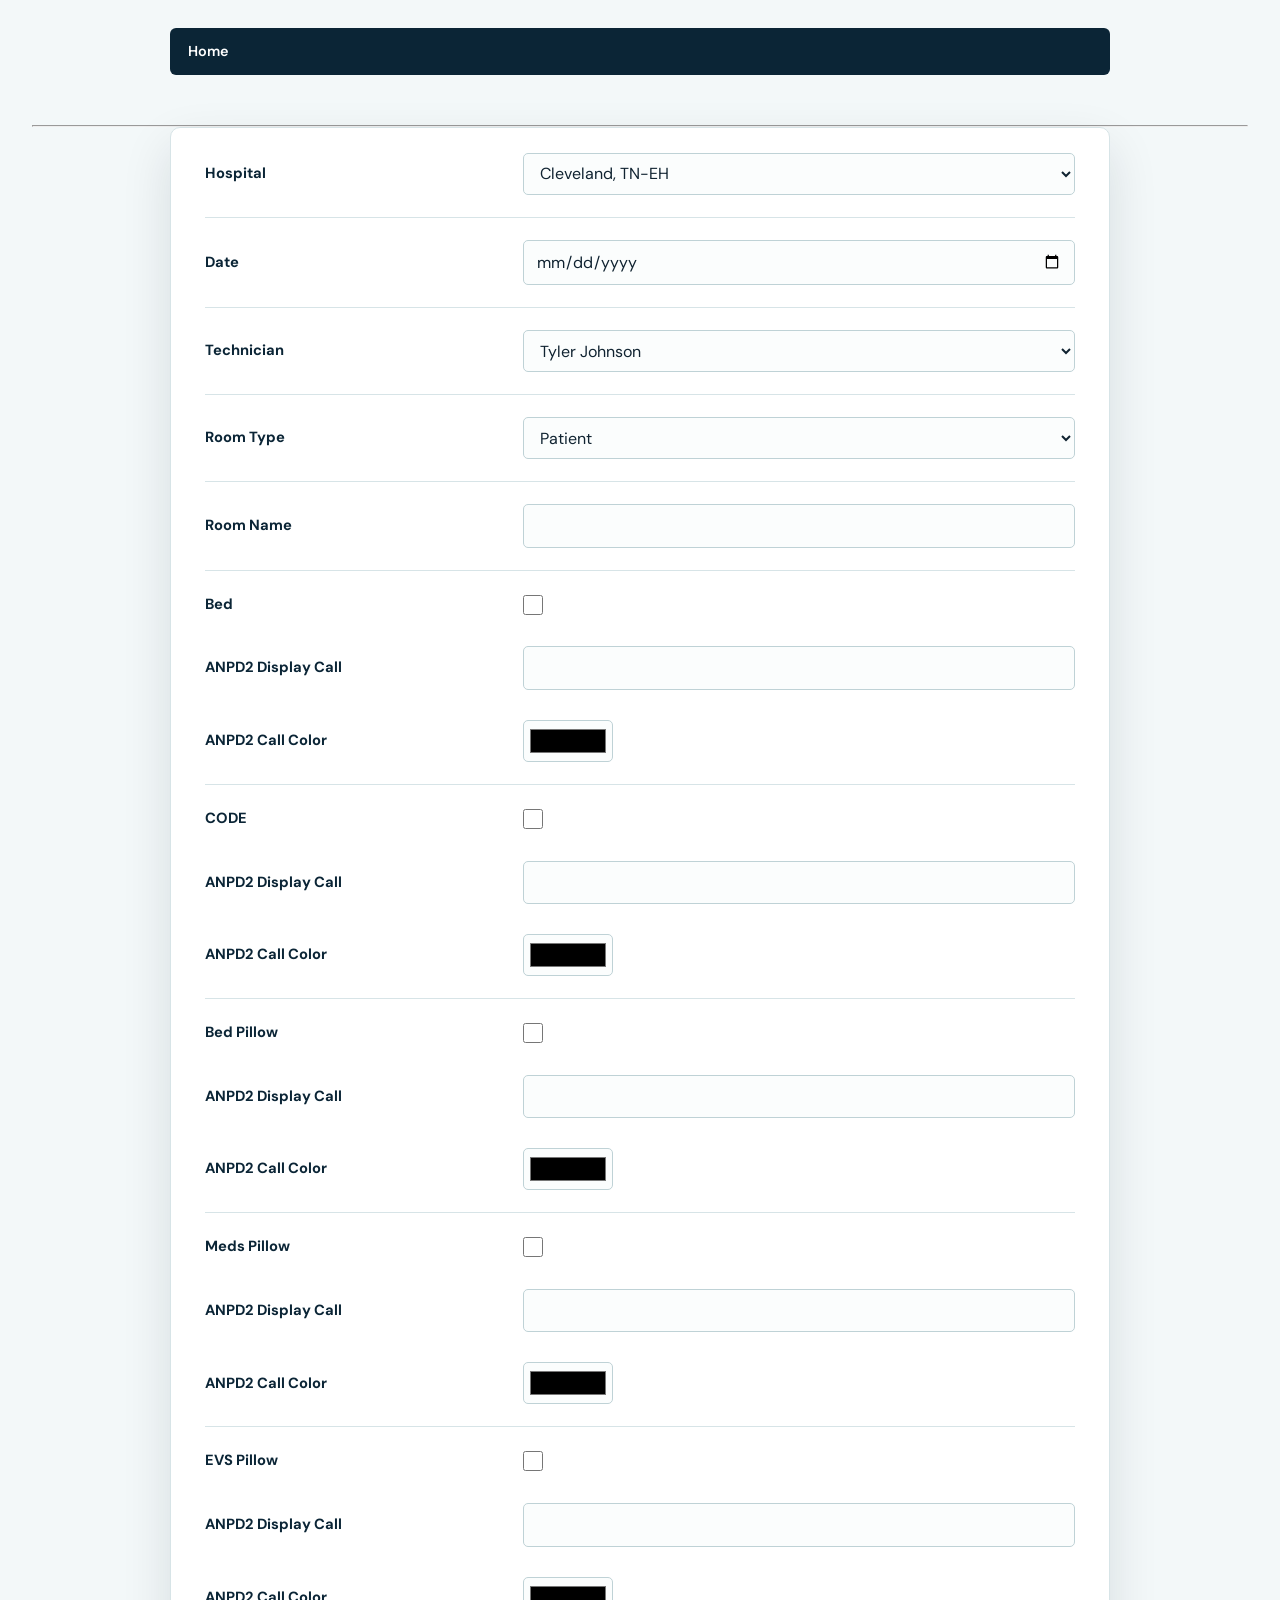
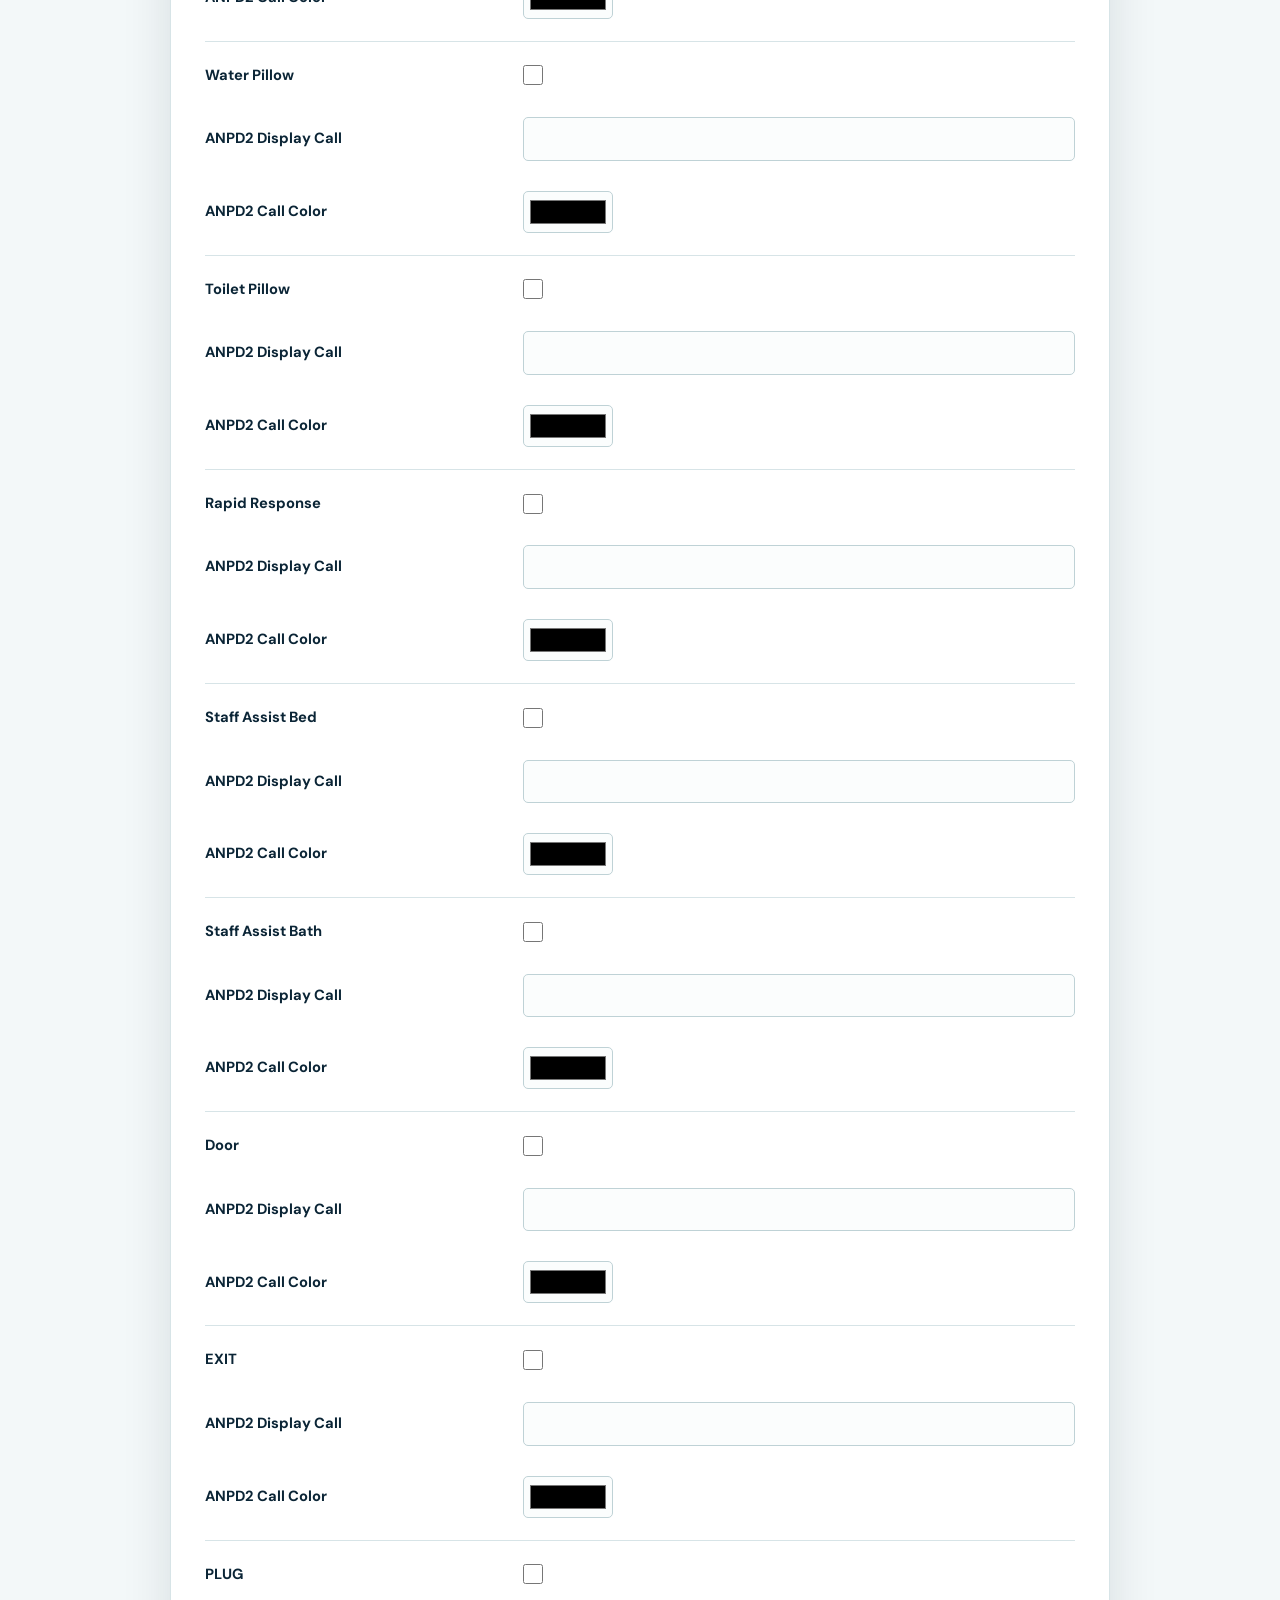
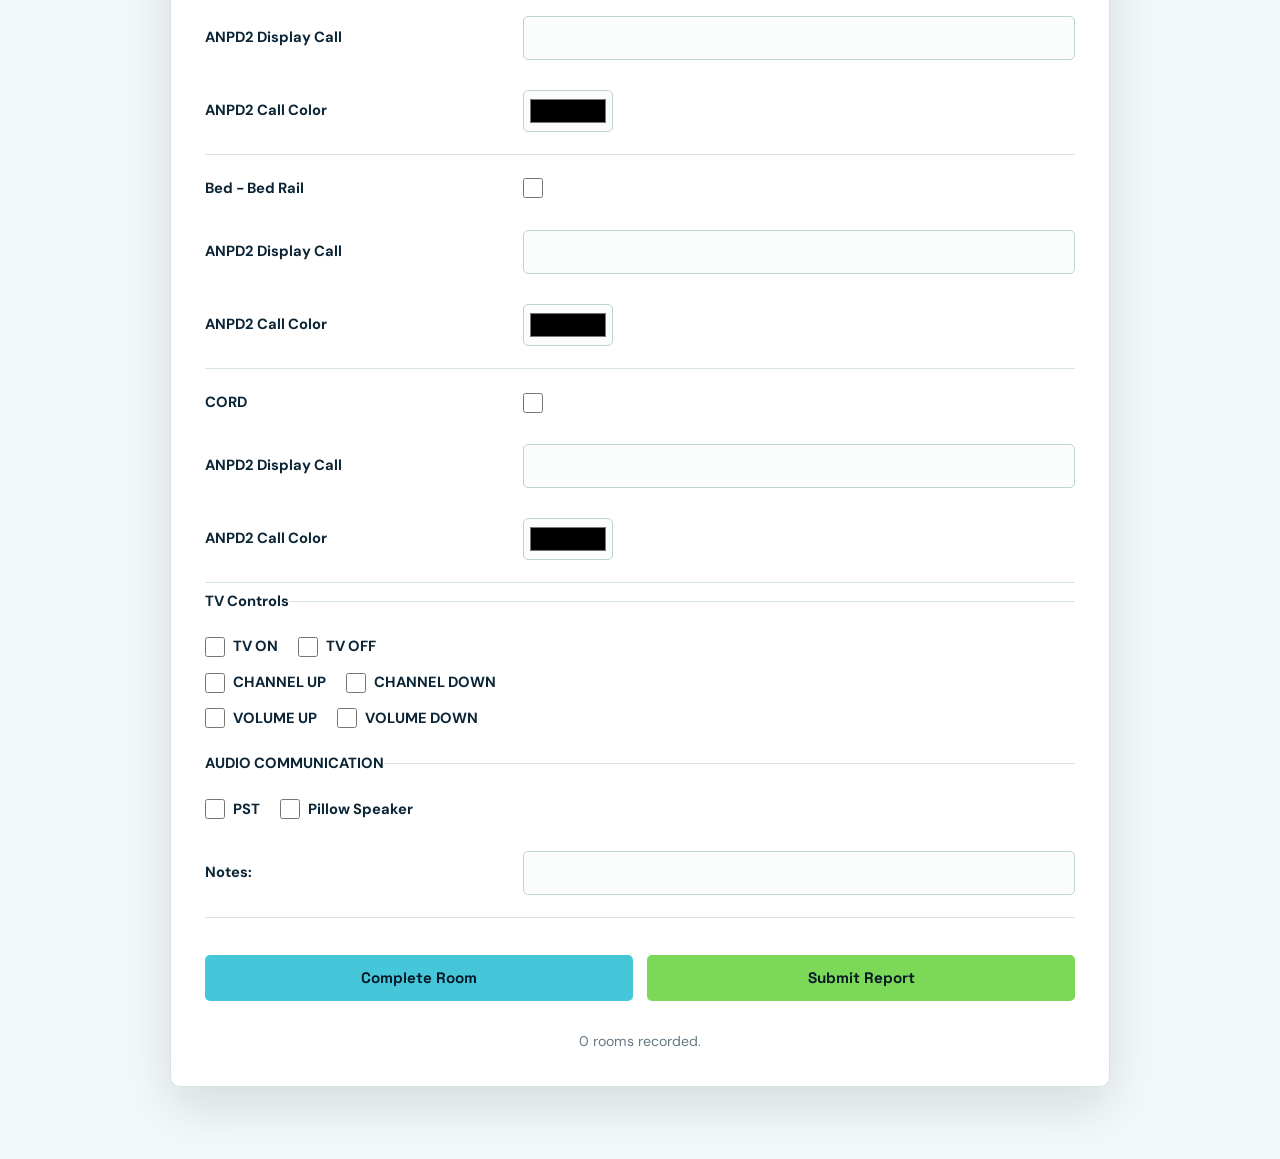
==== austcotest.html @ 9d876e5e "Build commissioning report workflow" ====
<!DOCTYPE html>
<html lang="en">
<head>
    <meta charset="UTF-8">
    <meta http-equiv="X-UA-Compatible" content="IE=edge">
    <meta name="viewport" content="width=device-width, initial-scale=1.0">
    <link rel="icon" type="image/svg+xml" href="favicon.svg">
    <link rel="stylesheet" href="style.css">
    <title>Austo Testing</title>
</head>
<body class="commissioning-page">
    <a href="index.html">Home</a>
    <br>
    <hr>
 <!--Forms-->
 <form action="process.php" method="POST">
    <div>
        <label>Hospital</label>
        <select name="hospital">
            <option value="Cleveland, TN-EH">Cleveland, TN-EH</option>
            <option value="Avondale, AZ-EH">Avondale, AZ-EH</option>
            <option value="Owasso, OK-EH">Owasso, OK-EH</option>
            <option value="Lakewood, NJ-Specialty">Lakewood, NJ-Specialty</option>
        </select>
    </div>
    <br>
    <hr>
    <div>
        <label>Date</label>
        <input type="date" name="date">
    </div>
    <br>
    <hr>
    <div>
        <label>Technician</label>
        <select name="technician">
            <option value="Tyler Johnson">Tyler Johnson</option>
            <option value="Conner Johnson">Conner Johnson</option>
            <option value="Tony Rivera">Tony Rivera</option>
            <option value="Morgan Hagan">Morgan Hagan</option>
            <option value="John Lara">John Lara</option>
            <option value="Guest">Guest</option>
        </select>
    </div>
    <br>
    <hr>
    <div>
        <label>Room Type</label>
        <select name="gender">
            <option value="Patient">Patient</option>
            <option value="Speech">Speech</option>
            <option value="Day Room">Day Room</option>
            <option value="Treatment">Treatment</option>
            <option value="Exam">Exam</option>
            <option value="Gym">Gym</option>
            <option value="Other">Other</option>
        </select>
    </div>
    <br>
    <hr>
    <div>
        <label>Room Name</label>
        <input type="text" name="roomName">
    </div>
    <br>
    <hr>
    <div>
        <label>Bed</label>
        <input type="checkbox" name="bed">
    </div>
    <br>
    <div>
        <label>ANPD2 Display Call</label>
        <input type="text" name="anpd2Call">
    </div>
    <br>
    <div>
        <label>ANPD2 Call Color</label>
        <input type="color" name="color">
    </div>
    <br>
    <hr>
    <div>
        <label>CODE</label>
        <input type="checkbox" name="code">
    </div>
    <br>
    <div>
        <label>ANPD2 Display Call</label>
        <input type="text" name="anpd2Call">
    </div>
    <br>
    <div>
        <label>ANPD2 Call Color</label>
        <input type="color" name="color">
    </div>
    <br>
    <hr>
    <div>
        <label>Bed Pillow</label>
        <input type="checkbox" name="bed">
    </div>
    <br>
    <div>
        <label>ANPD2 Display Call</label>
        <input type="text" name="anpd2Call">
    </div>
    <br>
    <div>
        <label>ANPD2 Call Color</label>
        <input type="color" name="color">
    </div>
    <br>
    <hr>
    <div>
        <label>Meds Pillow</label>
        <input type="checkbox" name="bed">
    </div>
    <br>
    <div>
        <label>ANPD2 Display Call</label>
        <input type="text" name="anpd2Call">
    </div>
    <br>
    <div>
        <label>ANPD2 Call Color</label>
        <input type="color" name="color">
    </div>
    <br>
    <hr>
    <div>
        <label>EVS Pillow</label>
        <input type="checkbox" name="bed">
    </div>
    <br>
    <div>
        <label>ANPD2 Display Call</label>
        <input type="text" name="anpd2Call">
    </div>
    <br>
    <div>
        <label>ANPD2 Call Color</label>
        <input type="color" name="color">
    </div>
    <br>
    <hr>
    <div>
        <label>Water Pillow</label>
        <input type="checkbox" name="bed">
    </div>
    <br>
    <div>
        <label>ANPD2 Display Call</label>
        <input type="text" name="anpd2Call">
    </div>
    <br>
    <div>
        <label>ANPD2 Call Color</label>
        <input type="color" name="color">
    </div>
    <br>
    <hr>
    <div>
        <label>Toilet Pillow</label>
        <input type="checkbox" name="bed">
    </div>
    <br>
    <div>
        <label>ANPD2 Display Call</label>
        <input type="text" name="anpd2Call">
    </div>
    <br>
    <div>
        <label>ANPD2 Call Color</label>
        <input type="color" name="color">
    </div>
    <br>
    <hr>
    <div>
        <label>Rapid Response</label>
        <input type="checkbox" name="bed">
    </div>
    <br>
    <div>
        <label>ANPD2 Display Call</label>
        <input type="text" name="anpd2Call">
    </div>
    <br>
    <div>
        <label>ANPD2 Call Color</label>
        <input type="color" name="color">
    </div>
    <br>
    <hr>
    <div>
        <label>Staff Assist Bed</label>
        <input type="checkbox" name="bed">
    </div>
    <br>
    <div>
        <label>ANPD2 Display Call</label>
        <input type="text" name="anpd2Call">
    </div>
    <br>
    <div>
        <label>ANPD2 Call Color</label>
        <input type="color" name="color">
    </div>
    <br>
    <hr>
    <div>
        <label>Staff Assist Bath</label>
        <input type="checkbox" name="bed">
    </div>
    <br>
    <div>
        <label>ANPD2 Display Call</label>
        <input type="text" name="anpd2Call">
    </div>
    <br>
    <div>
        <label>ANPD2 Call Color</label>
        <input type="color" name="color">
    </div>
    <br>
    <hr>
    <div>
        <label>Door</label>
        <input type="checkbox" name="bed">
    </div>
    <br>
    <div>
        <label>ANPD2 Display Call</label>
        <input type="text" name="anpd2Call">
    </div>
    <br>
    <div>
        <label>ANPD2 Call Color</label>
        <input type="color" name="color">
    </div>
    <br>
    <hr>
    <div>
        <label>EXIT</label>
        <input type="checkbox" name="bed">
    </div>
    <br>
    <div>
        <label>ANPD2 Display Call</label>
        <input type="text" name="anpd2Call">
    </div>
    <br>
    <div>
        <label>ANPD2 Call Color</label>
        <input type="color" name="color">
    </div>
    <br>
    <hr>
    <div>
        <label>PLUG</label>
        <input type="checkbox" name="bed">
    </div>
    <br>
    <div>
        <label>ANPD2 Display Call</label>
        <input type="text" name="anpd2Call">
    </div>
    <br>
    <div>
        <label>ANPD2 Call Color</label>
        <input type="color" name="color">
    </div>
    <br>
    <hr>
    <div>
        <label>Bed - Bed Rail</label>
        <input type="checkbox" name="bed">
    </div>
    <br>
    <div>
        <label>ANPD2 Display Call</label>
        <input type="text" name="anpd2Call">
    </div>
    <br>
    <div>
        <label>ANPD2 Call Color</label>
        <input type="color" name="color">
    </div>
    <br>
    <hr>
    <div>
        <label>CORD</label>
        <input type="checkbox" name="bed">
    </div>
    <br>
    <div>
        <label>ANPD2 Display Call</label>
        <input type="text" name="anpd2Call">
    </div>
    <br>
    <div>
        <label>ANPD2 Call Color</label>
        <input type="color" name="color">
    </div>
    <br>
    <hr>
    <fieldset class="multi-check-row">
        <legend>TV Controls</legend>
        <div class="checkbox-group">
            <label><input type="checkbox" name="tvOn"> TV ON</label>
            <label><input type="checkbox" name="tvOff"> TV OFF</label>
            <label><input type="checkbox" name="channelUp"> CHANNEL UP</label>
            <label><input type="checkbox" name="channelDown"> CHANNEL DOWN</label>
            <label><input type="checkbox" name="volumeUp"> VOLUME UP</label>
            <label><input type="checkbox" name="volumeDown"> VOLUME DOWN</label>
        </div>
    </fieldset>
    <fieldset class="multi-check-row">
        <legend>AUDIO COMMUNICATION</legend>
        <div class="checkbox-group">
            <label><input type="checkbox" name="pst"> PST</label>
            <label><input type="checkbox" name="pillowSpeaker"> Pillow Speaker</label>
        </div>
    </fieldset>
    <br>
    <div>
        <label>Notes:</label>
        <input type="text" name="notes">
    </div>
    <br>
    <hr>
    <div class="report-actions">
        <button type="button" id="completeRoom">Complete Room</button>
        <button type="button" id="submitReport">Submit Report</button>
    </div>
    <p class="report-status" id="reportStatus" role="status">0 rooms recorded.</p>
</form>
<script>
    const form = document.querySelector('form');
    const completeRoomButton = document.querySelector('#completeRoom');
    const submitReportButton = document.querySelector('#submitReport');
    const reportStatus = document.querySelector('#reportStatus');
    const reportStorageKey = 'pulseconnect-commissioning-report';
    let rooms = loadRooms();

    function loadRooms() {
        try {
            return JSON.parse(sessionStorage.getItem(reportStorageKey)) || [];
        } catch (error) {
            return [];
        }
    }

    function saveRooms() {
        sessionStorage.setItem(reportStorageKey, JSON.stringify(rooms));
    }

    function collectRoom() {
        const details = [];

        Array.from(form.children).forEach((section) => {
            if (section.matches('div')) {
                const label = section.querySelector(':scope > label');
                const control = section.querySelector('input, select');

                if (!label || !control) {
                    return;
                }

                const value = control.type === 'checkbox'
                    ? (control.checked ? 'Yes' : 'No')
                    : (control.value || '(blank)');
                details.push(`${label.textContent.trim()}: ${value}`);
            }

            if (section.matches('fieldset')) {
                const title = section.querySelector('legend').textContent.trim();
                const controls = Array.from(section.querySelectorAll('.checkbox-group label'))
                    .map((label) => {
                        const input = label.querySelector('input');
                        const name = label.textContent.trim();
                        return `${name}: ${input.checked ? 'Yes' : 'No'}`;
                    });
                details.push(`${title}: ${controls.join(', ')}`);
            }
        });

        return details;
    }

    function clearRoomFields() {
        form.querySelectorAll('input[type="text"]').forEach((input) => {
            input.value = '';
        });
        form.querySelectorAll('input[type="checkbox"]').forEach((input) => {
            input.checked = false;
        });
        form.querySelectorAll('input[type="color"]').forEach((input) => {
            input.value = '#000000';
        });
    }

    function updateStatus(message) {
        reportStatus.textContent = message;
    }

    function resetReport() {
        rooms = [];
        saveRooms();
        updateStatus('0 rooms recorded. Ready for a new report.');
    }

    function createReport() {
        const header = [
            'PulseConnect Systems Commissioning Report',
            `Generated: ${new Date().toLocaleString()}`,
            `Rooms completed: ${rooms.length}`,
            ''
        ];
        const roomSections = rooms.flatMap((room, index) => [
            `ROOM ${index + 1}`,
            ...room,
            ''
        ]);
        return [...header, ...roomSections].join('\n');
    }

    function downloadReport(report) {
        const file = new Blob([report], { type: 'text/plain' });
        const link = document.createElement('a');
        link.href = URL.createObjectURL(file);
        link.download = `pulseconnect-commissioning-report-${new Date().toISOString().slice(0, 10)}.txt`;
        link.click();
        URL.revokeObjectURL(link.href);
    }

    completeRoomButton.addEventListener('click', () => {
        rooms.push(collectRoom());
        saveRooms();
        clearRoomFields();
        updateStatus(`${rooms.length} room${rooms.length === 1 ? '' : 's'} recorded. Ready for the next room.`);
        window.scrollTo({ top: 0, behavior: 'smooth' });
    });

    submitReportButton.addEventListener('click', () => {
        if (rooms.length === 0) {
            updateStatus('Complete at least one room before submitting the report.');
            return;
        }

        const report = createReport();
        const roomCount = rooms.length;
        downloadReport(report);
        resetReport();
        const subject = encodeURIComponent(`PulseConnect Commissioning Report - ${roomCount} rooms`);
        const body = encodeURIComponent(report);
        const mailto = `mailto:tyler.johnson@pulseconnectsystems.com?subject=${subject}&body=${body}`;

        if (mailto.length < 60000) {
            window.location.href = mailto;
            updateStatus('Report downloaded and email draft opened.');
        } else {
            updateStatus('Report downloaded. It is too large for an email link; attach the downloaded file to your email.');
        }
    });

    form.addEventListener('submit', (event) => event.preventDefault());
    updateStatus(`${rooms.length} room${rooms.length === 1 ? '' : 's'} recorded.`);
</script>
</body>
</html>
---- style.css ----
@import url('https://fonts.googleapis.com/css2?family=DM+Sans:wght@400;500;600;700&family=Space+Grotesk:wght@500;600;700&display=swap');

:root {
  --navy-950: #071827;
  --navy-900: #0b2536;
  --navy-800: #123a50;
  --cyan: #46c7d9;
  --green: #7bd957;
  --ink: #102331;
  --muted: #657885;
  --surface: #ffffff;
  --surface-soft: #f3f8f9;
  --line: #d7e4e7;
  --shadow: 0 20px 50px rgba(7, 24, 39, 0.12);
}

* {
  box-sizing: border-box;
  margin: 0;
  padding: 0;
}

body {
  background: var(--surface-soft);
  color: var(--ink);
  font-family: 'DM Sans', sans-serif;
  line-height: 1.6;
}

ul {
  list-style: none;
}

.container {
  max-width: 1180px;
  margin: 0 auto;
  padding: 0 32px;
}

.navbar {
  background: var(--navy-950);
  border-bottom: 1px solid rgba(255, 255, 255, 0.1);
  color: #fff;
  min-height: 76px;
}

.navbar .container {
  align-items: center;
  display: flex;
  gap: 24px;
  justify-content: space-between;
  min-height: 76px;
}

.navbar .logo {
  align-items: center;
  display: flex;
  font-family: 'Space Grotesk', sans-serif;
  font-size: 1.05rem;
  font-weight: 700;
  letter-spacing: 0.01em;
}

.navbar .logo::before {
  align-items: center;
  background: var(--green);
  border-radius: 7px;
  color: var(--navy-950);
  content: '\2713';
  display: inline-flex;
  font-size: 1rem;
  height: 28px;
  justify-content: center;
  margin-right: 11px;
  width: 28px;
}

.navbar .nav {
  align-items: center;
  display: flex;
  gap: 8px;
}

.navbar a,
.commissioning-page > a {
  color: #fff;
  font-size: 0.9rem;
  font-weight: 600;
  text-decoration: none;
}

.navbar a {
  border: 1px solid transparent;
  border-radius: 6px;
  padding: 8px 13px;
  transition: background 160ms ease, border-color 160ms ease, color 160ms ease;
}

.navbar a:hover,
.navbar a:focus-visible {
  background: rgba(70, 199, 217, 0.12);
  border-color: rgba(70, 199, 217, 0.5);
  color: var(--cyan);
}

.header {
  background: linear-gradient(135deg, var(--navy-900) 0%, var(--navy-800) 62%, #1b6675 100%);
  color: #fff;
  min-height: 430px;
  overflow: hidden;
  position: relative;
}

.header::after {
  border: 1px solid rgba(123, 217, 87, 0.3);
  border-radius: 50%;
  content: '';
  height: 420px;
  position: absolute;
  right: -100px;
  top: -120px;
  width: 420px;
}

.header .container {
  align-items: center;
  display: flex;
  min-height: 430px;
  position: relative;
  z-index: 1;
}

.header h1 {
  font-family: 'Space Grotesk', sans-serif;
  font-size: clamp(2.5rem, 6vw, 5rem);
  font-weight: 700;
  letter-spacing: -0.03em;
  line-height: 1.02;
  max-width: 760px;
}

.header p {
  color: #c7e4e8;
  font-size: 1rem;
  margin-top: 28px;
  max-width: 580px;
}

.commissioning-page {
  background: var(--surface-soft);
  padding: 28px 32px 72px;
}

.commissioning-page > a {
  background: var(--navy-900);
  border-radius: 6px;
  display: block;
  margin: 0 auto 24px;
  max-width: 940px;
  padding: 12px 18px;
  transition: background 160ms ease;
}

.commissioning-page > a:hover,
.commissioning-page > a:focus-visible {
  background: var(--navy-800);
  color: var(--green);
}

.commissioning-page form {
  background: var(--surface);
  border: 1px solid var(--line);
  border-radius: 10px;
  box-shadow: var(--shadow);
  margin: 0 auto;
  max-width: 940px;
  overflow: hidden;
  padding: 10px 34px 34px;
}

.commissioning-page form > div {
  align-items: center;
  display: grid;
  gap: 24px;
  grid-template-columns: minmax(150px, 0.8fr) minmax(0, 1.5fr);
  padding: 15px 0;
}

.commissioning-page form > br {
  display: none;
}

.commissioning-page form > hr {
  border: 0;
  border-top: 1px solid var(--line);
  margin: 7px 0;
}

.commissioning-page label {
  color: var(--navy-900);
  font-size: 0.92rem;
  font-weight: 700;
}

.commissioning-page input,
.commissioning-page select {
  background: #fbfdfd;
  border: 1px solid #bfd2d6;
  border-radius: 5px;
  color: var(--ink);
  font: inherit;
  min-height: 42px;
  padding: 8px 12px;
  width: 100%;
}

.commissioning-page input:focus,
.commissioning-page select:focus {
  border-color: var(--cyan);
  box-shadow: 0 0 0 3px rgba(70, 199, 217, 0.18);
  outline: none;
}

.commissioning-page input[type='checkbox'] {
  accent-color: var(--green);
  min-height: 20px;
  width: 20px;
}

.commissioning-page input[type='color'] {
  cursor: pointer;
  max-width: 90px;
  padding: 4px;
}

.commissioning-page form > .multi-check-row {
  align-items: center;
  border: 0;
  border-top: 1px solid var(--line);
  display: grid;
  gap: 24px;
  grid-template-columns: minmax(150px, 0.8fr) minmax(0, 1.5fr);
  margin: 7px 0 0;
  padding: 22px 0 15px;
}

.commissioning-page .multi-check-row legend {
  color: var(--navy-900);
  font-size: 0.92rem;
  font-weight: 700;
  padding: 0;
}

.commissioning-page .checkbox-group {
  align-items: center;
  display: flex;
  flex-wrap: wrap;
  gap: 12px 20px;
}

.commissioning-page .checkbox-group label {
  align-items: center;
  display: inline-flex;
  gap: 8px;
  white-space: nowrap;
}

.commissioning-page .checkbox-group input[type='checkbox'] {
  flex: 0 0 auto;
  margin: 0;
}

.commissioning-page .report-actions {
  display: flex;
  gap: 14px;
  margin-top: 22px;
}

.commissioning-page .report-actions button {
  border: 0;
  border-radius: 5px;
  cursor: pointer;
  flex: 1;
  font-family: 'Space Grotesk', sans-serif;
  font-size: 0.95rem;
  font-weight: 700;
  min-height: 46px;
  padding: 10px 18px;
  transition: background 160ms ease, transform 160ms ease;
}

.commissioning-page #completeRoom {
  background: var(--cyan);
  color: var(--navy-950);
}

.commissioning-page #submitReport {
  background: var(--green);
  color: var(--navy-950);
}

.commissioning-page .report-actions button:hover,
.commissioning-page .report-actions button:focus-visible {
  background: #96e878;
  transform: translateY(-1px);
}

.commissioning-page #completeRoom:hover,
.commissioning-page #completeRoom:focus-visible {
  background: #73dbe8;
}

.commissioning-page .report-status {
  color: var(--muted);
  font-size: 0.88rem;
  margin: 14px 0 0;
  text-align: center;
}

@media (max-width: 700px) {
  .container {
    padding: 0 20px;
  }

  .navbar .container {
    align-items: flex-start;
    flex-direction: column;
    gap: 10px;
    padding-bottom: 14px;
    padding-top: 14px;
  }

  .navbar .nav {
    flex-wrap: wrap;
  }

  .header,
  .header .container {
    min-height: 400px;
  }

  .header h1 {
    font-size: 2.7rem;
  }

  .commissioning-page {
    padding-left: 14px;
    padding-right: 14px;
  }

  .commissioning-page form {
    padding: 8px 20px 24px;
  }

  .commissioning-page form > div {
    gap: 7px;
    grid-template-columns: 1fr;
  }

  .commissioning-page form > .multi-check-row {
    align-items: start;
    gap: 7px;
    grid-template-columns: 1fr;
  }

  .commissioning-page .report-actions {
    flex-direction: column;
  }
}
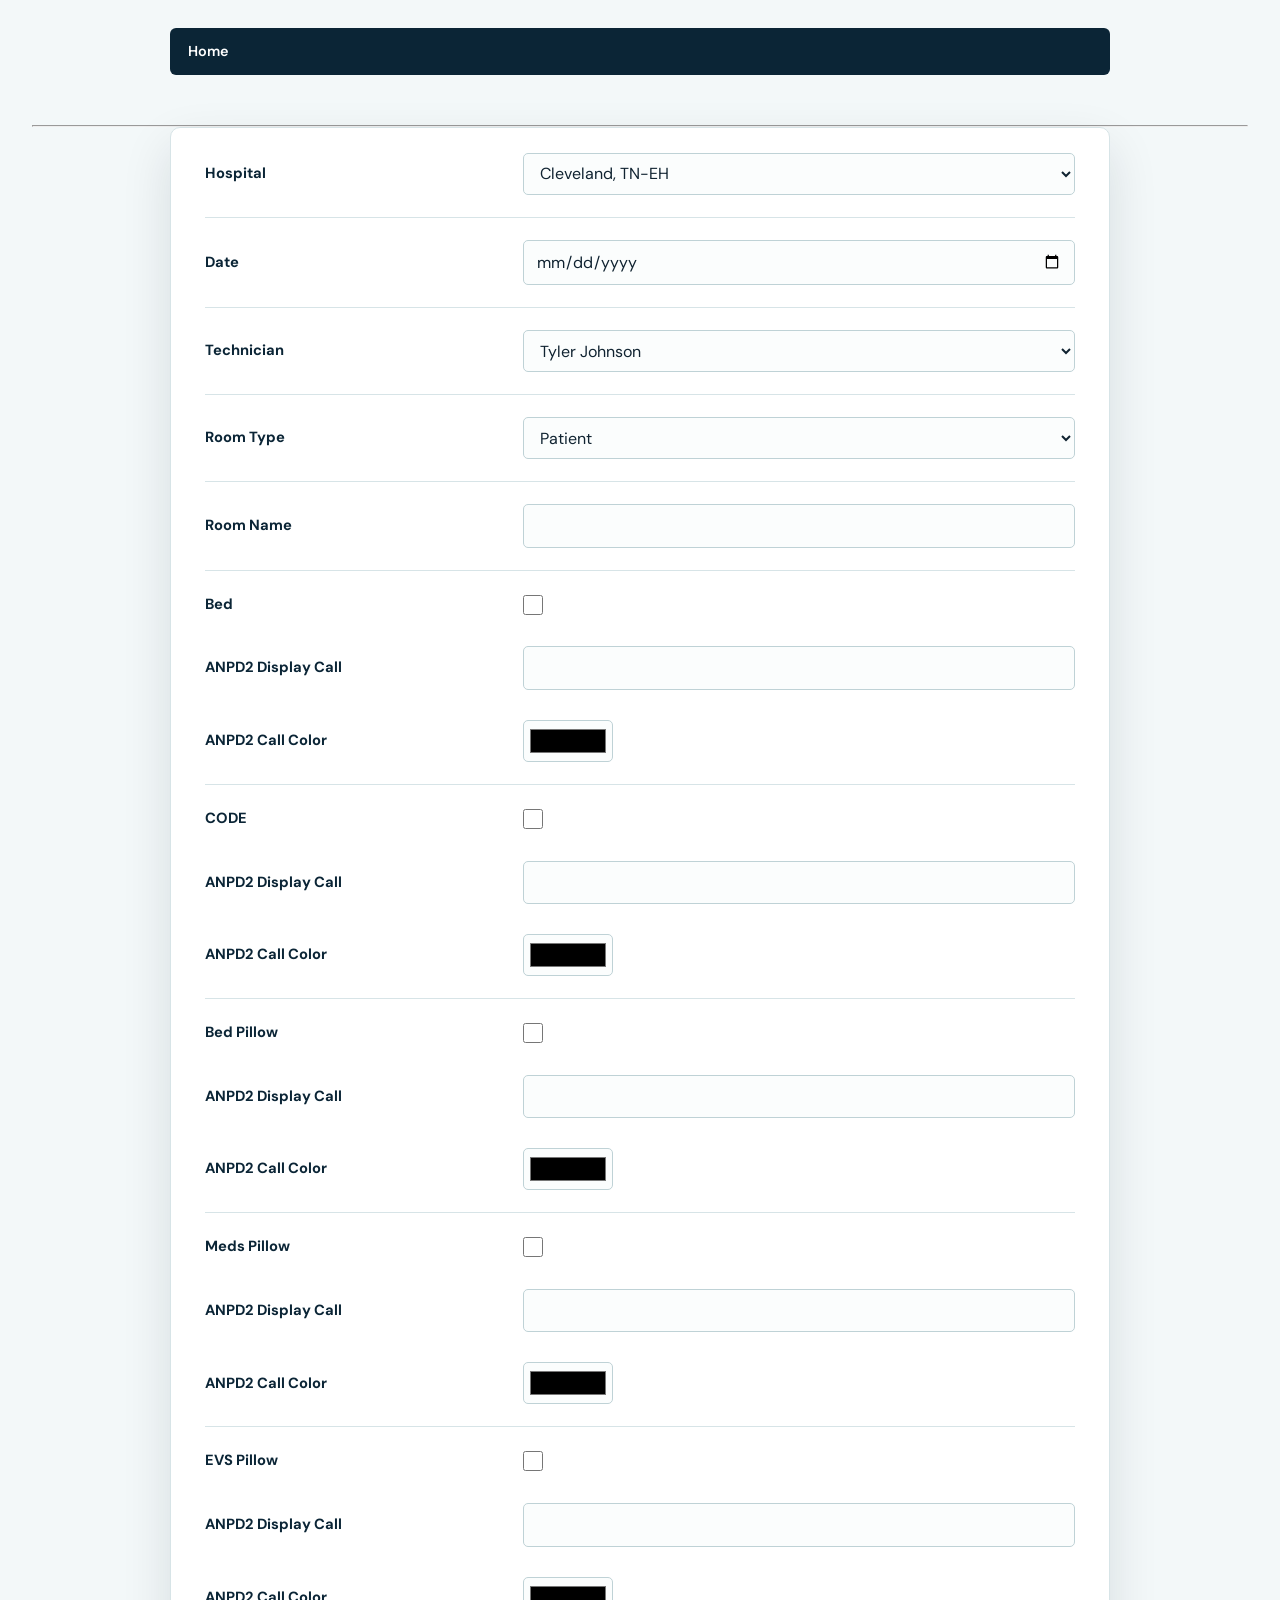
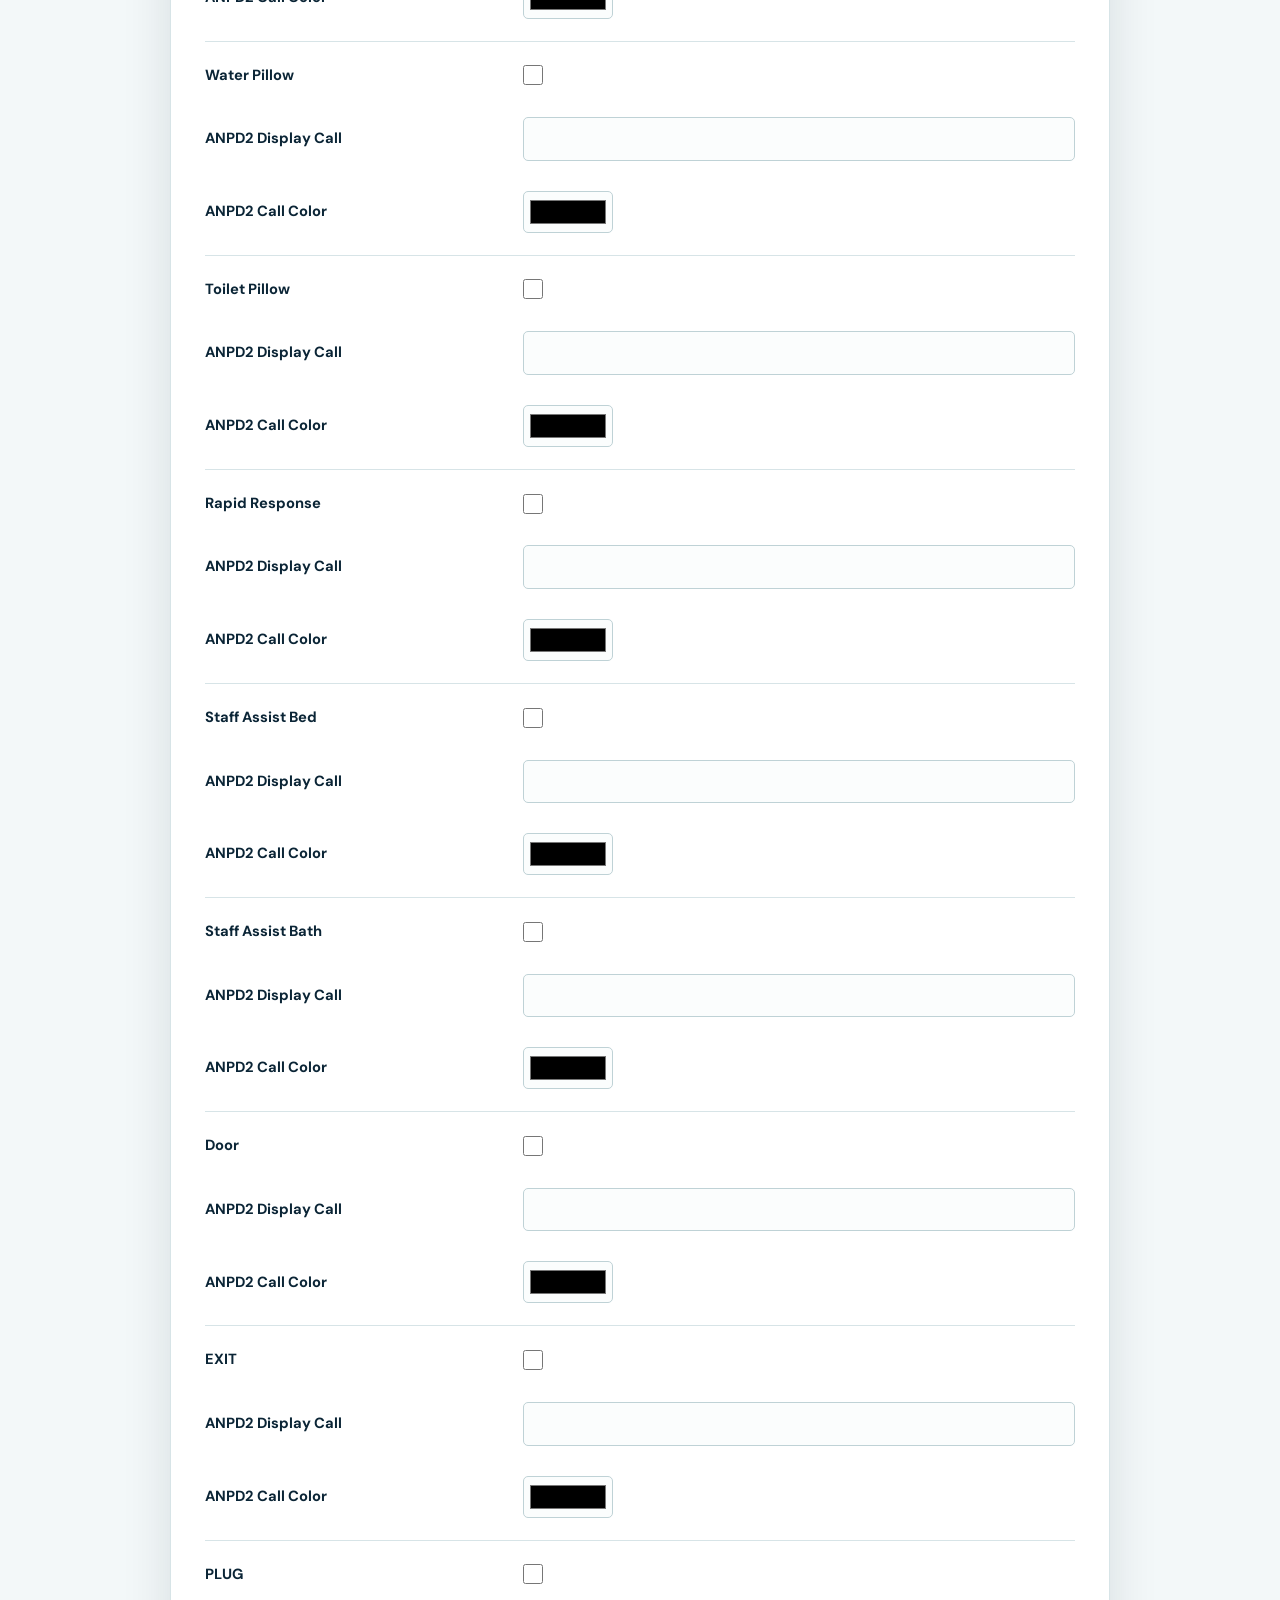
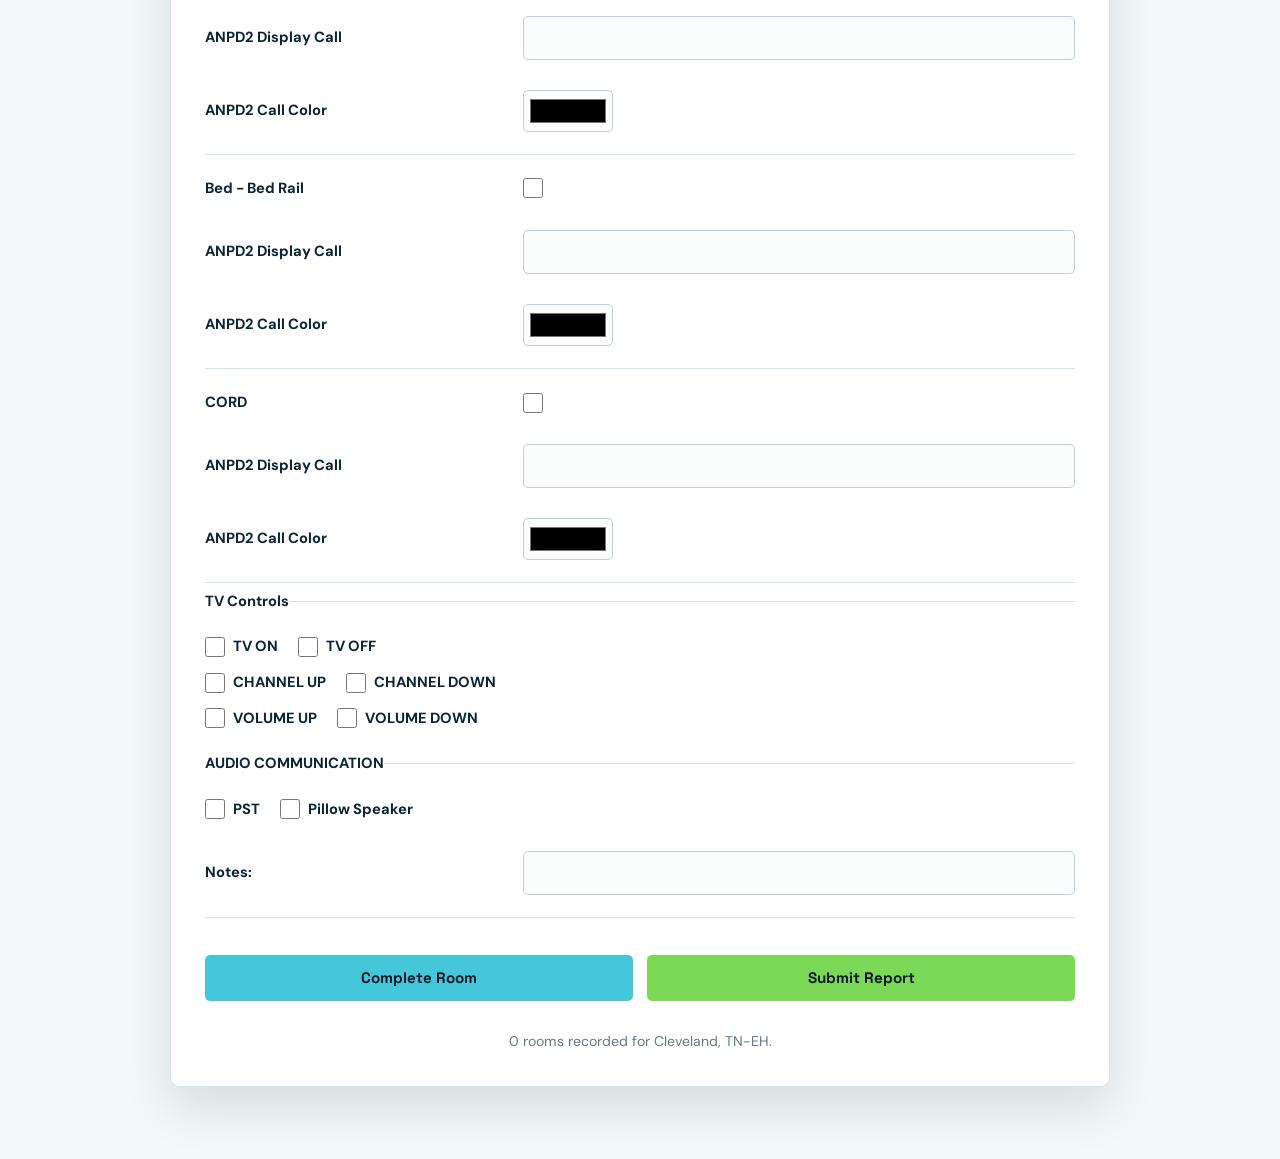
==== commit 2832bda5: "Separate commissioning reports by hospital" ====
--- a/austcotest.html
+++ b/austcotest.html
@@ -340,19 +340,65 @@
     const completeRoomButton = document.querySelector('#completeRoom');
     const submitReportButton = document.querySelector('#submitReport');
     const reportStatus = document.querySelector('#reportStatus');
+    const hospitalSelect = form.querySelector('select[name="hospital"]');
     const reportStorageKey = 'pulseconnect-commissioning-report';
-    let rooms = loadRooms();
-
-    function loadRooms() {
+    let reportData = loadReportData();
+    let selectedHospital = hospitalSelect.value;
+    let rooms = reportData.roomsByHospital[selectedHospital] || [];
+
+    function loadReportData() {
         try {
-            return JSON.parse(sessionStorage.getItem(reportStorageKey)) || [];
+            const saved = JSON.parse(sessionStorage.getItem(reportStorageKey));
+
+            if (Array.isArray(saved)) {
+                return {
+                    roomsByHospital: { [hospitalSelect.value]: saved },
+                    draftsByHospital: {}
+                };
+            }
+
+            return {
+                roomsByHospital: saved?.roomsByHospital || {},
+                draftsByHospital: saved?.draftsByHospital || {}
+            };
         } catch (error) {
-            return [];
+            return { roomsByHospital: {}, draftsByHospital: {} };
         }
     }
 
-    function saveRooms() {
-        sessionStorage.setItem(reportStorageKey, JSON.stringify(rooms));
+    function saveReportData() {
+        sessionStorage.setItem(reportStorageKey, JSON.stringify(reportData));
+    }
+
+    function saveCurrentDraft() {
+        reportData.draftsByHospital[selectedHospital] = Array.from(form.querySelectorAll('input, select'))
+            .filter((control) => control.name !== 'hospital' && control.type !== 'submit')
+            .map((control) => ({
+                name: control.name,
+                type: control.type,
+                value: control.value,
+                checked: control.checked
+            }));
+    }
+
+    function loadDraft(hospital) {
+        const draft = reportData.draftsByHospital[hospital];
+
+        if (!draft) {
+            clearRoomFields();
+            return;
+        }
+
+        const controls = Array.from(form.querySelectorAll('input, select'))
+            .filter((control) => control.name !== 'hospital' && control.type !== 'submit');
+        draft.forEach((savedControl, index) => {
+            const control = controls[index];
+            if (!control) {
+                return;
+            }
+            control.value = savedControl.value;
+            control.checked = savedControl.checked;
+        });
     }
 
     function collectRoom() {
@@ -406,13 +452,16 @@
 
     function resetReport() {
         rooms = [];
-        saveRooms();
+        reportData.roomsByHospital[selectedHospital] = rooms;
+        delete reportData.draftsByHospital[selectedHospital];
+        saveReportData();
         updateStatus('0 rooms recorded. Ready for a new report.');
     }
 
     function createReport() {
         const header = [
             'PulseConnect Systems Commissioning Report',
+            `Hospital: ${selectedHospital}`,
             `Generated: ${new Date().toLocaleString()}`,
             `Rooms completed: ${rooms.length}`,
             ''
@@ -429,14 +478,17 @@
         const file = new Blob([report], { type: 'text/plain' });
         const link = document.createElement('a');
         link.href = URL.createObjectURL(file);
-        link.download = `pulseconnect-commissioning-report-${new Date().toISOString().slice(0, 10)}.txt`;
+        const hospitalFileName = selectedHospital.replace(/[^a-z0-9]+/gi, '-').replace(/^-|-$/g, '');
+        link.download = `pulseconnect-${hospitalFileName}-commissioning-report-${new Date().toISOString().slice(0, 10)}.txt`;
         link.click();
         URL.revokeObjectURL(link.href);
     }
 
     completeRoomButton.addEventListener('click', () => {
         rooms.push(collectRoom());
-        saveRooms();
+        reportData.roomsByHospital[selectedHospital] = rooms;
+        delete reportData.draftsByHospital[selectedHospital];
+        saveReportData();
         clearRoomFields();
         updateStatus(`${rooms.length} room${rooms.length === 1 ? '' : 's'} recorded. Ready for the next room.`);
         window.scrollTo({ top: 0, behavior: 'smooth' });
@@ -452,7 +504,7 @@
         const roomCount = rooms.length;
         downloadReport(report);
         resetReport();
-        const subject = encodeURIComponent(`PulseConnect Commissioning Report - ${roomCount} rooms`);
+        const subject = encodeURIComponent(`${selectedHospital} Commissioning Report - ${roomCount} rooms`);
         const body = encodeURIComponent(report);
         const mailto = `mailto:tyler.johnson@pulseconnectsystems.com?subject=${subject}&body=${body}`;
 
@@ -464,8 +516,18 @@
         }
     });
 
+    hospitalSelect.addEventListener('change', () => {
+        saveCurrentDraft();
+        reportData.roomsByHospital[selectedHospital] = rooms;
+        selectedHospital = hospitalSelect.value;
+        rooms = reportData.roomsByHospital[selectedHospital] || [];
+        loadDraft(selectedHospital);
+        saveReportData();
+        updateStatus(`${rooms.length} room${rooms.length === 1 ? '' : 's'} recorded for ${selectedHospital}.`);
+    });
+
     form.addEventListener('submit', (event) => event.preventDefault());
-    updateStatus(`${rooms.length} room${rooms.length === 1 ? '' : 's'} recorded.`);
+    updateStatus(`${rooms.length} room${rooms.length === 1 ? '' : 's'} recorded for ${selectedHospital}.`);
 </script>
 </body>
 </html>
